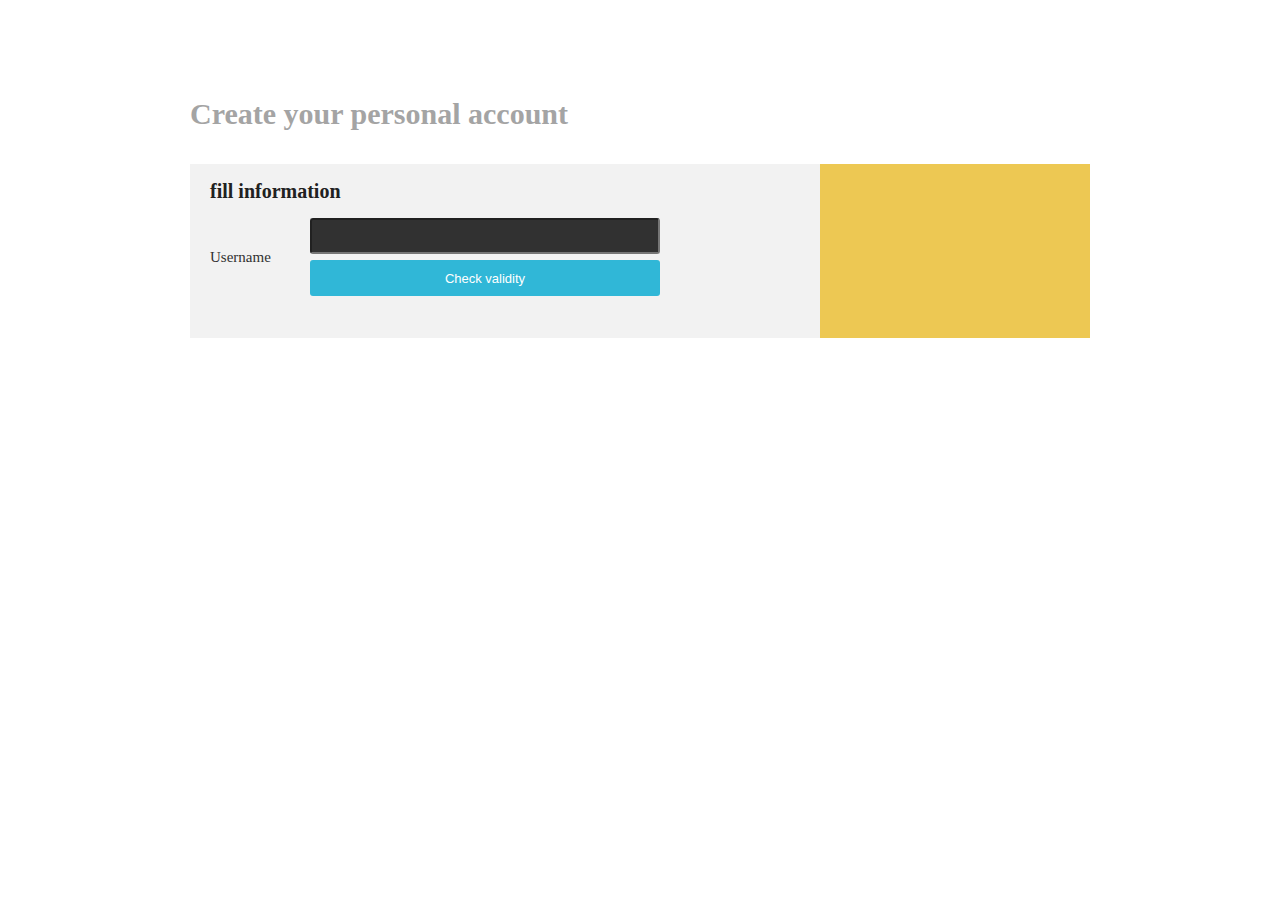
==== setup.html @ 243c789f "still finishing the frontend of the website" ====
<!DOCTYPE html>
<html lang="en">
<head>
  <meta charset="UTF-8">
  <meta http-equiv="X-UA-Compatible" content="IE=edge">
  <meta name="viewport" content="width=device-width, initial-scale=1.0">
  <title>Set Up</title>
  <style>
    * {
      margin: 0;
      padding: 0;
    }
    .center {
      width: 900px;
      margin-left: auto;
      margin-right: auto;
    }
    .setup {
      padding-top: 64px;
    }
    .setup h2 {
      font-size: 30px;
      color: #a4a4a4;
      line-height: 100px;
    }
    .main {
      display: flex;
    }
    .main .left {
      width: 610px;
      background-color: #f2f2f2;
      padding-left: 20px;
      padding-bottom: 42px;
    }
    .main .left h3 {
      font-size: 20px;
      color: #212121;
      line-height: 54px;
    }
    .main .right {
      width: 270px;
      background-color: #edc853;
    }
    .username {
      display: flex;
      align-items: center;
    }
    .username label {
      width: 100px;
      font-size: 15px;
      color: #313131;

    }
    .username div {
      width: 350px;
    }
    .left input {
      width: 350px;
      height: 36px;
      background-color: #313131;
      color: #ffffff;
      border-radius: 3px;
      box-sizing: border-box;
    }
    .username button {
      width: 350px;
      height: 36px;
      color: #ffffff;
      font-size: 13px;
      background-color: #30b7d7;
      border: 0;
      border-radius: 3px;
      margin-top: 6px;
    }
  </style>
</head>
<body>
  <div class="setup">
    <div class="center">
      <h2>Create your personal account</h2>
      <div class="main">
        <div class="left">
          <h3>fill information</h3>
          <div class="username">
            <label for="">Username</label>
            <div>
              <input type="text">
              <button>Check validity</button>
            </div>
          </div>
        </div>
        <div class="right">

        </div>
      </div>
    </div>
  </div>
</body>
</html>
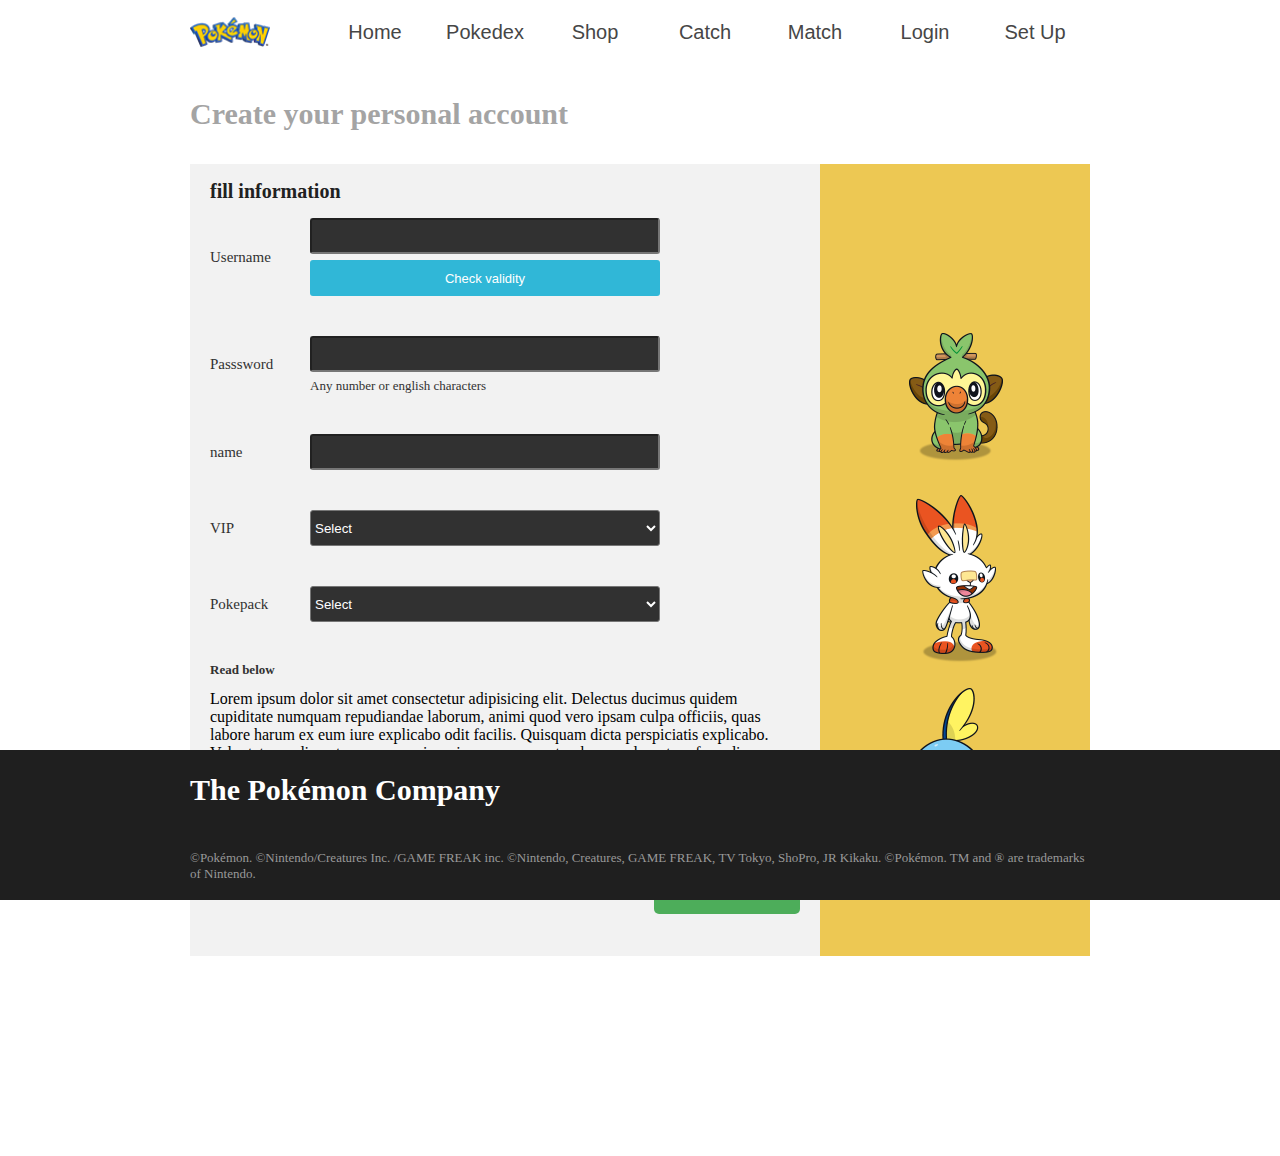
==== commit c994aa86: "pokemon web frontend" ====
--- a/setup.html
+++ b/setup.html
@@ -5,6 +5,8 @@
   <meta http-equiv="X-UA-Compatible" content="IE=edge">
   <meta name="viewport" content="width=device-width, initial-scale=1.0">
   <title>Set Up</title>
+  <link rel="stylesheet" href="./header.css">
+  <link rel="stylesheet" href="./footer.css">
   <style>
     * {
       margin: 0;
@@ -25,12 +27,14 @@
     }
     .main {
       display: flex;
+      padding-bottom: 200px;
     }
     .main .left {
-      width: 610px;
+      width: 590px;
       background-color: #f2f2f2;
       padding-left: 20px;
       padding-bottom: 42px;
+      padding-right: 20px;
     }
     .main .left h3 {
       font-size: 20px;
@@ -41,20 +45,23 @@
       width: 270px;
       background-color: #edc853;
     }
-    .username {
+    .box {
       display: flex;
-      align-items: center;
+      margin-bottom: 40px;
     }
-    .username label {
+    .box label {
       width: 100px;
       font-size: 15px;
       color: #313131;
-
+      line-height: 36px;
     }
-    .username div {
+    .username label {
+      line-height: 78px;
+    }
+    .box div {
       width: 350px;
     }
-    .left input {
+    .left input , .box select{
       width: 350px;
       height: 36px;
       background-color: #313131;
@@ -72,28 +79,113 @@
       border-radius: 3px;
       margin-top: 6px;
     }
+    .pwd label {
+      line-height: 56px;
+    }
+    .pwd p{
+      font-size: 13px;
+      color: #313131;
+      margin-top: 6px;
+    }
+    .left h5 {
+      font-size: 13px;
+      color: #313131;
+      margin-bottom: 12px;
+    }
+    .create {
+      margin-top: 22px;
+      width: 146px;
+      height: 40px;
+      border-radius: 5px;
+      background-color: #4dad5a;
+      color: #ffff;
+      border: none;
+      float: right;
+    }
+    .right {
+      text-align: center;
+    }
+    .right img {
+      margin-top: 146px;
+    }
   </style>
 </head>
 <body>
+  <div class="header">
+    <div class="center">
+      <img src="./img/hf/logo-pokemon-79x45.png" alt="" class="logo">
+      <ul class="nav">
+        <li><a href="./index.html">Home</a></li>
+        <li><a href="./Pokedex.html">Pokedex</a></li>
+        <li><a href="./Shop.html">Shop</a></li>
+        <li><a href="./Catch.html">Catch</a></li>
+        <li><a href="./Match.html">Match</a></li>
+        <li><a href="./Login.html">Login</a></li>
+        <li><a href="./Setup.html">Set Up</a></li>
+      </ul>
+    </div>
+  </div>
   <div class="setup">
     <div class="center">
       <h2>Create your personal account</h2>
       <div class="main">
         <div class="left">
           <h3>fill information</h3>
-          <div class="username">
+          <div class="username box">
             <label for="">Username</label>
             <div>
               <input type="text">
               <button>Check validity</button>
             </div>
           </div>
+          <div class="pwd box">
+            <label for="">Passsword</label>
+            <div>
+              <input type="password" name="" id="">
+              <p>Any number or english characters</p>
+            </div>
+          </div>
+          <div class="box">
+            <label for="">name</label>
+            <input type="text">
+          </div>
+          <div class="box">
+            <label for="">VIP</label>
+            <select name="" id="">
+              <option value="">Select</option>
+              <option value="0">No</option>
+              <option value="1">Yes</option>
+            </select>
+          </div>
+          <div class="box">
+            <label for="">Pokepack</label>
+            <select name="" id="">
+              <option value="">Select</option>
+              <option value="0">No</option>
+              <option value="1">Yes</option>
+            </select>
+          </div>
+          <h5>Read below</h5>
+          <p>Lorem ipsum dolor sit amet consectetur adipisicing elit. Delectus ducimus quidem cupiditate numquam repudiandae laborum, animi quod vero ipsam culpa officiis, quas labore harum ex eum iure explicabo odit facilis.
+          Quisquam dicta perspiciatis explicabo. Voluptatum odio autem earum enim minus consequuntur, harum placeat perferendis expedita id nemo ea ut alias pariatur fugiat! Tenetur possimus atque tempore placeat quod perferendis culpa.
+          Doloribus, aliquam perferendis. Inventore, odio tenetur facilis atque optio ratione consequuntur non ad. Assumenda asperiores eaque, similique atque voluptatibus modi quos nam, distinctio tenetur, dolores labore mollitia accusantium voluptatum repellendus.</p>
+          <button class="create">Create Account</button>
         </div>
         <div class="right">
-
+          <img src="./img/ls/pokemon-signup.png" alt="">
         </div>
       </div>
     </div>
   </div>
+  <div class="footer">
+    <div class="center">
+      <h3 class="foot-tit">The Pokémon Company</h3>
+      <p class="foot-txt">©Pokémon. ©Nintendo/Creatures Inc.
+        /GAME FREAK inc.
+        ©Nintendo, Creatures, GAME FREAK, 
+        TV Tokyo, ShoPro, JR Kikaku. ©Pokémon. 
+        TM and ® are trademarks of Nintendo.</p>
+    </div>
+  </div>
 </body>
 </html>--- a/header.css
+++ b/header.css
@@ -0,0 +1,53 @@
+* {
+  padding: 0;
+  margin: 0;
+}
+
+/*position fixed and width 100% top or bottom 0 for fixed position features*/
+.header {
+  position: fixed !important;
+  width: 100%;
+  height: 64px;
+  background-color: #fff;
+  top:0;
+  z-index: 99;
+}
+
+.center {
+  width: 900px;
+  margin-left: auto;
+  margin-right: auto;
+}
+.header .center {
+  display: flex;
+  align-items: center;
+  justify-content: space-between;
+}
+.logo {
+  width: 80px;
+}
+ul {
+  list-style: none;
+}
+.nav {
+  width: 770px;
+  height: 64px;
+  display: flex;
+  align-items: center;
+}
+.nav li {
+  width: 110px;
+  text-align: center;
+}
+.nav a {
+  font-size: 20px;
+  color: #464646;
+  text-decoration: none;
+  font-family:'Gill Sans', 'Gill Sans MT', Calibri, 'Trebuchet MS', sans-serif;
+  display: block;
+  line-height: 60px;
+} 
+.nav a:hover {
+  background-color: #E2350E;
+  color: #ffffff;
+}--- a/footer.css
+++ b/footer.css
@@ -0,0 +1,30 @@
+* {
+  margin: 0;
+  padding: 0;
+}
+.footer {
+  background-color: #1f1f1f;
+  display: flex;
+  overflow: hidden;
+  width: 100%;
+  height: 150px;
+  position:fixed;
+  width: 100%;
+  bottom: 0;
+  z-index: 99;
+}
+.center {
+  margin-left: auto;
+  margin-right: auto;
+  width: 900px;
+} 
+.foot-tit {
+  color: #ffffff;
+  font-size: 30px;
+  line-height: 80px;
+}
+.foot-txt {
+  color: #999999;
+  font-size: 13px;
+  margin-top: 20px;
+}